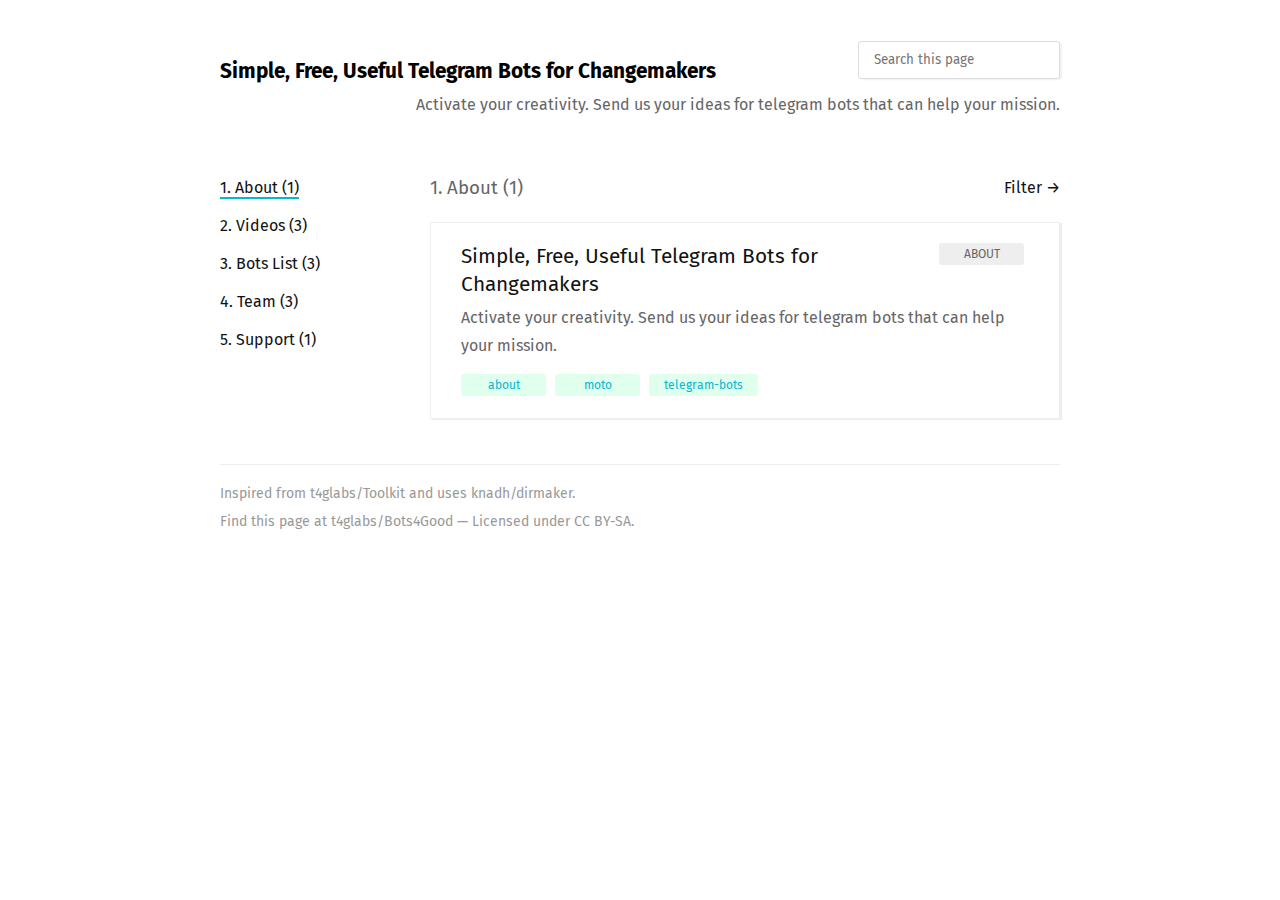
==== 1.-about.html @ aed3edaa "Deploying to gh-pages from  @ bbfca7227596a2bd19382de7549f836a500d4ebc 🚀" ====
<!DOCTYPE html>
<html lang="en">

<head>
	<title>1. About / Bots4Good </title>
	<meta http-equiv="Content-Type" content="text/html; charset=utf-8" />
	<meta name="description"
		content="Simple, Free, Useful Telegram Bots for Changemakers" />
	<meta name="referrer" content="no-referrer">
	<meta name="viewport" content="width=device-width, initial-scale=1" />
	<link rel="image_src" href="https://indic.page/static/thumb.png" />
	<link rel="icon" type="image/x-icon" href="https://indic.page/static/thumb.png" />


	<meta property="og:title" content="1. About / Bot4Good " />
	<meta property="og:description"
		content="Simple, Free, Useful Telegram Bots for Changemakers" />
	<meta property="og:type" content="website" />
	<meta property="og:url" content="https://t4glabs.github.io/Bots4Good/1. about.html" />
	<meta property="og:image" content="https://t4glabs.github.io/Bots4Good/static/thumb.png" />

	<link href='https://fonts.googleapis.com/css?family=Fira+Sans:400&display=swap' rel='stylesheet' type='text/css' />
	<link href="static/style.css" rel="stylesheet" type="text/css" />

	<!-- <script defer data-domain="t4glabs.github.io/toolkit" src="https://analytics.t4glabs.org/js/script.js"></script> -->


</head>

<body>

	 <nav class="nav">
		<div class="wrap">
			<header class="header">
				<a href="#" id="burger"><span></span><span></span><span></span></a>
				<div class="logo">
					<!-- <a href="/"><img src="static/logo.svg" alt="Toolkit page" /></a> -->
					<h2 class="logo-head" style="color: black; margin-top: 20px;"> <b>Simple, Free, Useful Telegram Bots for Changemakers</b></h2>
					<p><input id="search" class="search" type="text" placeholder="Search this page" /></p>

					<!-- <p class="slogan">A directory of Free and Open Source Software (FOSS), Frameworks, Showcases to help
						change makers leverage technology to amplify their impact. Please use the chat box to talk to
						the community about NGO's requirements, share a tool, interesting problem statements that have
						real world impact etc.</p> -->
				</div>
				<div class="intro">
					<p class="slogan">Activate your creativity. Send us your ideas for telegram bots that can help your mission.</p>
					<p><input id="search2" class="search" type="text" placeholder="Search this page" /></p>
				</div>
			</header>
		</div> 
		
		<!-- <div class="btn-section sub-wrap">
			<p>
				<a href="https://ee.kobotoolbox.org/jzaCg4UR" target="_blank" class="" style="color: #38a463;">>> Click to share a useful resource or tech needs for your mission</a>
			</p>
			<div class="submit-container" style="text-align: end;">
				<a href="https://ee.kobotoolbox.org/x/pDNbK4fD" target="_blank" class="kit-submit box"> + Add a Tool</a>
			</div>
			
		</div> -->
	</nav>

	

	<div class="wrap">
		<div class="container">
			<section class="sidebar" id="sidebar">
				<ul class="index">
					
					<li class="selected"><a
							href="1.-about.html">1. About (1)</a></li>
					
					<li class=""><a
							href="2.-videos.html">2. Videos (3)</a></li>
					
					<li class=""><a
							href="3.-bots-list.html">3. Bots List (3)</a></li>
					
					<li class=""><a
							href="4.-team.html">4. Team (3)</a></li>
					
					<li class=""><a
							href="5.-support.html">5. Support (1)</a></li>
					
				</ul>
			</section>


			<section class="content">
				
				<a href="#" id="toggle-filters">Filter &rarr;</a>
				
				<section class="section" id="organisations">
					<h3>1. About (1)</h3>

					<div class="filters" id="filters">
						
						<div class="languages">
							
							<label id="lang-about">
								<input type="checkbox" class="filter-language" for="lang-about" checked
									value="about" />about
							</label>
							
							<label id="lang-moto">
								<input type="checkbox" class="filter-language" for="lang-moto" checked
									value="moto" />moto
							</label>
							
							<label id="lang-telegram-bots">
								<input type="checkbox" class="filter-language" for="lang-telegram-bots" checked
									value="telegram-bots" />telegram-bots
							</label>
							

							<a href="#" class="toggle-filters" data-target="language" data-state="on">&larr; Toggle</a>
						</div>
						

						
					</div>

					<ul id="items">
						
						<li class="item" data-filters="about|moto|telegram-bots|"
							data-tags="about|">
							<h2 class="title">
								
								<span class="tag">ABOUT</span>
								
								<a href="https://bots4good.org/" class="link" target="_blank">Simple, Free, Useful Telegram Bots for Changemakers</a>
							</h2>

							<p class="description">Activate your creativity. Send us your ideas for telegram bots that can help your mission.</p>

							<div class="tags">
								
								<span class="tag lang">about</span>
								
								<span class="tag lang">moto</span>
								
								<span class="tag lang">telegram-bots</span>
								

								<a href="" class="reveal">+-2 &larr; View all</a>
							</div>
						</li>
						
					</ul>
				</section>
			</section><!-- content -->
		</div><!-- container -->
		<!-- <div class="submit-container" style="text-align: center;">
		
		<a href="https://ee.kobotoolbox.org/x/pDNbK4fD" target="_blank" class="kit-submit box">Submit new Toolkit &rarr;</a>
	</div> -->

		<footer>
			<!-- <div class="foot-link">
				Credits:

			</div> -->
			Inspired from <a href="https://github.com/t4glabs/Toolkit">t4glabs/Toolkit</a> and uses <a
				href="https://github.com/knadh/dirmaker" target="_blank">knadh/dirmaker</a>. <br>
			Find this page at <a href="https://github.com/t4glabs/Bots4Good">t4glabs/Bots4Good</a>
			&mdash; Licensed under <a href="https://creativecommons.org/licenses/by-sa/4.0/">CC BY-SA</a>.<br>
			
			<!-- Credits: Project Genesis Community - <a href="https://www.linkedin.com/in/kailashnadh/"  target="_blank">Kailash Nadh</a>, Samagata Foundation, <a href="https://www.linkedin.com/company/fossunited/"  target="_blank"> FOSS United</a>,<a href="https://www.linkedin.com/company/zerodha/"  target="_blank"> Zerodha</a>,<a href="https://www.linkedin.com/company/omidyar-network-india/"  target="_blank"> Omidyar Network</a>,<a href="https://www.linkedin.com/company/tinkerhub/"  target="_blank"> TinkerHub</a>,<a href="https://www.linkedin.com/company/tech4good-community/"  target="_blank"> Tech4Good Community</a>,<a href="https://www.linkedin.com/showcase/project-tech4dev/"  target="_blank"> Project Tech4Dev</a>,<a href="https://www.linkedin.com/company/t4glabs/"  target="_blank"> Tech4Good Labs</a> , <a href="https://www.linkedin.com/school/kalvium/"  target="_blank"> Kalvium</a>,<a href="https://www.linkedin.com/company/samanvay-research-and-development-foundation/"  target="_blank"> Samanvay Foundation</a>,<a href="https://www.linkedin.com/company/ashoka/"  target="_blank"> Ashoka ASPIRe</a> ,<a href="https://www.linkedin.com/company/reap-benefit-foundation/"  target="_blank"> Reap Benefit</a> and many more. -->
		</footer>

		<script src="static/main.js"></script>

		 <!-- <script>
			window.chatwootSettings = {"position":"right","type":"expanded_bubble","launcherTitle":"Chat with us"};
			(function(d,t) {
			  var BASE_URL="https://genesis.t4glabs.org";
			  var g=d.createElement(t),s=d.getElementsByTagName(t)[0];
			  g.src=BASE_URL+"/packs/js/sdk.js";
			  g.defer = true;
			  g.async = true;
			  s.parentNode.insertBefore(g,s);
			  g.onload=function(){
				window.chatwootSDK.run({
				  websiteToken: 'RZwquYTxbi2p6N6v6wLZvsGb',
				  baseUrl: BASE_URL
				})
			  }
			})(document,"script");
		  </script>  -->
		  
	</div>
</body>

</html>
---- static/style.css ----
* {
	box-sizing: border-box;
}
body {
	font-family: "Fira Sans", "Helvetica Neue", "Segoe UI", sans-serif;
	font-size: 16px;
	line-height: 28px;
	color: #666;
}

input, textarea, select {
	font-family: "Fira Sans", "Helvetica Neue", "Segoe UI", sans-serif;
	border: 1px solid #ddd;
	padding: 10px 15px;
	border-radius: 3px;
}

h1, h2, h3, h4, h5 {
	font-weight: 400;
	margin: 0 0 20px 0;
}
h1 {
	font-size: 2em;
}
h2 {
	font-size: 1.3em;
	margin-bottom: 5px;
}

a {
	color: #111;
	text-decoration: none;
}
	a:hover {
		border-bottom: 2px solid #06B6D4;
	}

p {
	margin: 0 0 10px 0;
}

ul {
	margin: 0;
	padding: 0;
	list-style-type: none;
}

footer {
	font-size: 0.875em;
	border-top: 1px solid #eee;
	margin: 45px 0 15px 0;
	padding-top: 15px;
	color: #999;
}
	footer a {
		color: #999;
	}

.wrap {
	max-width: 900px;
	margin: 0 auto;
	padding: 30px 30px 0px 30px;
}
.header {
	width: 100%;
	display: flex;
	margin-bottom: 15px;
	/* *** */
	flex-direction: column;

}

.logo{
	display: flex;
    justify-content: space-between;
    align-items: center;
}
	.logo a {
		border: 0;
	}
	#burger {
		float: right;
		display: none;
	}
		#burger span {
			background: #111;
			display: block;
			height: 3px;
			width: 25px;
			margin-bottom: 4px;
			border-radius: 2px;
		}
		#burger:hover {
			border: 0;
		}
		#burger:hover span {
			background: #06B6D4;
		}

.container {
	display: flex;
}
.sidebar {
	flex: 25%;
}
	.sidebar li {
		margin-bottom: 10px;
		font-style: capitalize;
	}
	.sidebar li.selected a {
		border-bottom: 2px solid #06B6D4;
	}
.content {
	flex: 75%;
}

.index {
	margin: 0;
}
.intro {
	margin-left: auto;
}
.search {
	float: right;
	box-shadow: 2px 1px 2px #f1f1f1;
}

/* Entries */
#toggle-filters {
	float: right;
}

#filters {
	margin-bottom: 30px;
	display: none;
}
	#filters label {
		cursor: pointer;
		margin-right: 10px;
		display: inline-block;
	}

.toggle-filters {
	font-size: 0.875em;
}


.tag {
	background: #eee;
	font-size: 12px;
	color: #666;
	line-height: 1em;
	text-align: center;
	margin-right: 5px;

	display: inline-block;
	min-width: 85px;
	padding: 5px 15px;
	border-radius: 3px;
}
	.tag.lang {
		background: #e0ffec;
		color: #06B6D4;
	}

	/* Show max 5 tags and the "Reveal" link next to it */
	.tags .tag:nth-child(n+6) {
		display: none;
	}
	.tags .reveal {
		display: none;
	}
	.tags .tag:nth-child(n+6)+.reveal {
		display: inline-block;
		font-size: 0.875em;
		line-height: 1em;
	}
	.tags.visible .tag {
		display: inline-block !important;
	}

.title .tag {
	float: right;
}

.languages {
	margin-bottom: 20px;
}

#items {
	box-shadow: 2px 1px 1px #eee;
	border: 1px solid #eee;
}
	#items .item {
		padding: 20px 30px;
	}
	#items .item:hover {
		background: #f9f9f9;
	}

	#search2{
		display: none;
	}

@media(max-width: 750px) {
	.wrap {
		padding: 15px;
	}
	.header {
		display: block;
		margin: 0;
	}
	#burger {
		display: block;
	}
	.search {
		float: none;
		display: none;
		width: 100%;
	}
	/* ******* */
	#search2{
		display: block;
	}
	.intro {
		margin: auto;
	}
	.container {
		display: block;
	}
	.sidebar {
		text-align: center;
		display: none;
	}
	#items .item {
		padding: 15px 15px;
	}
	/* ********** */
	.logo{
		display: flex;
		flex-direction: column;
		gap: 20px;
	}
}

.kit-submit {
	background: #eee;
	/* font-size: 12px; */
	color: #666;
	line-height: 1em;
	text-align: center;
	margin-right: 5px;
	margin-top: 0px;
	display: inline-block;
	min-width: 85px;
	padding: 10px;
	border-radius: 3px;
}
	.kit-submit.box {
		border: 1px solid #06B6D4;
		border-radius: 5px;
		background-color: #E0FFEC;
		color: #666;
		/* color: #000000; */
	}

	.kit-submit.box:hover {
		border: 1px solid #06B6D4;
		background-color: #c6fada;
	}

/* ************************* */
.foot-link{
	color: #06B6D4;
}
.btn-section{
	display: flex;
    justify-content: start;
    gap: 43px;
    align-items: center;
}

.sub-wrap {
	max-width: 900px;
	margin: 0 auto;
	padding: 4px 30px 0px 30px;
}
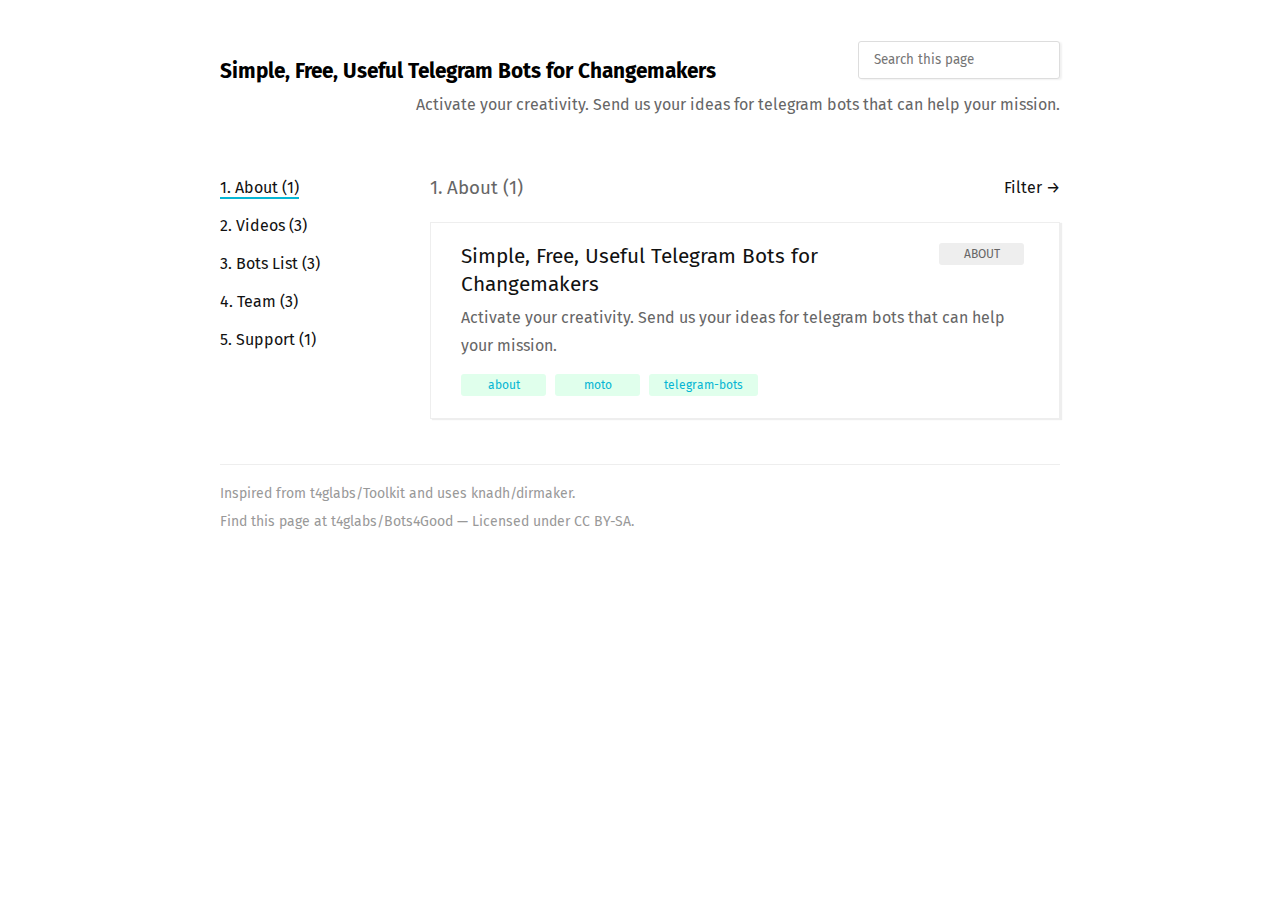
==== commit 63e20546: "Deploying to gh-pages from  @ f60d5de5bcbe936bf7ce06e0a90b7547a41104fa 🚀" ====
--- a/1.-about.html
+++ b/1.-about.html
@@ -22,7 +22,7 @@
 	<link href='https://fonts.googleapis.com/css?family=Fira+Sans:400&display=swap' rel='stylesheet' type='text/css' />
 	<link href="static/style.css" rel="stylesheet" type="text/css" />
 
-	<!-- <script defer data-domain="t4glabs.github.io/toolkit" src="https://analytics.t4glabs.org/js/script.js"></script> -->
+	<script defer data-domain="bots4good.org" src="https://analytics.t4glabs.org/js/script.js"></script>
 
 
 </head>
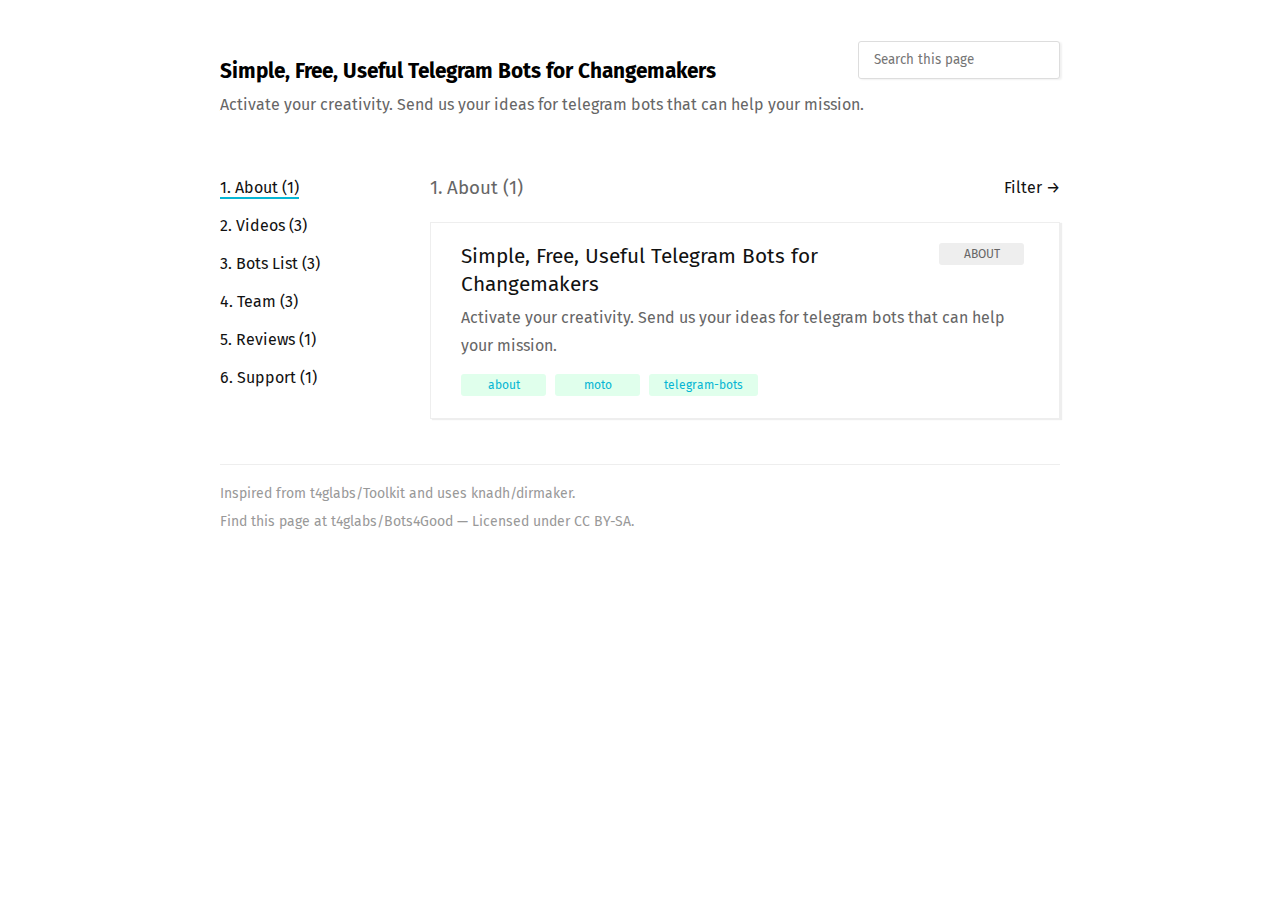
==== commit 4a631c76: "Deploying to gh-pages from  @ c4c7416d8815fea7f7588a00f249b262af03ee75 🚀" ====
--- a/1.-about.html
+++ b/1.-about.html
@@ -43,7 +43,7 @@
 						the community about NGO's requirements, share a tool, interesting problem statements that have
 						real world impact etc.</p> -->
 				</div>
-				<div class="intro">
+				<div>
 					<p class="slogan">Activate your creativity. Send us your ideas for telegram bots that can help your mission.</p>
 					<p><input id="search2" class="search" type="text" placeholder="Search this page" /></p>
 				</div>
@@ -81,7 +81,10 @@
 							href="4.-team.html">4. Team (3)</a></li>
 					
 					<li class=""><a
-							href="5.-support.html">5. Support (1)</a></li>
+							href="5.-reviews.html">5. Reviews (1)</a></li>
+					
+					<li class=""><a
+							href="6.-support.html">6. Support (1)</a></li>
 					
 				</ul>
 			</section>
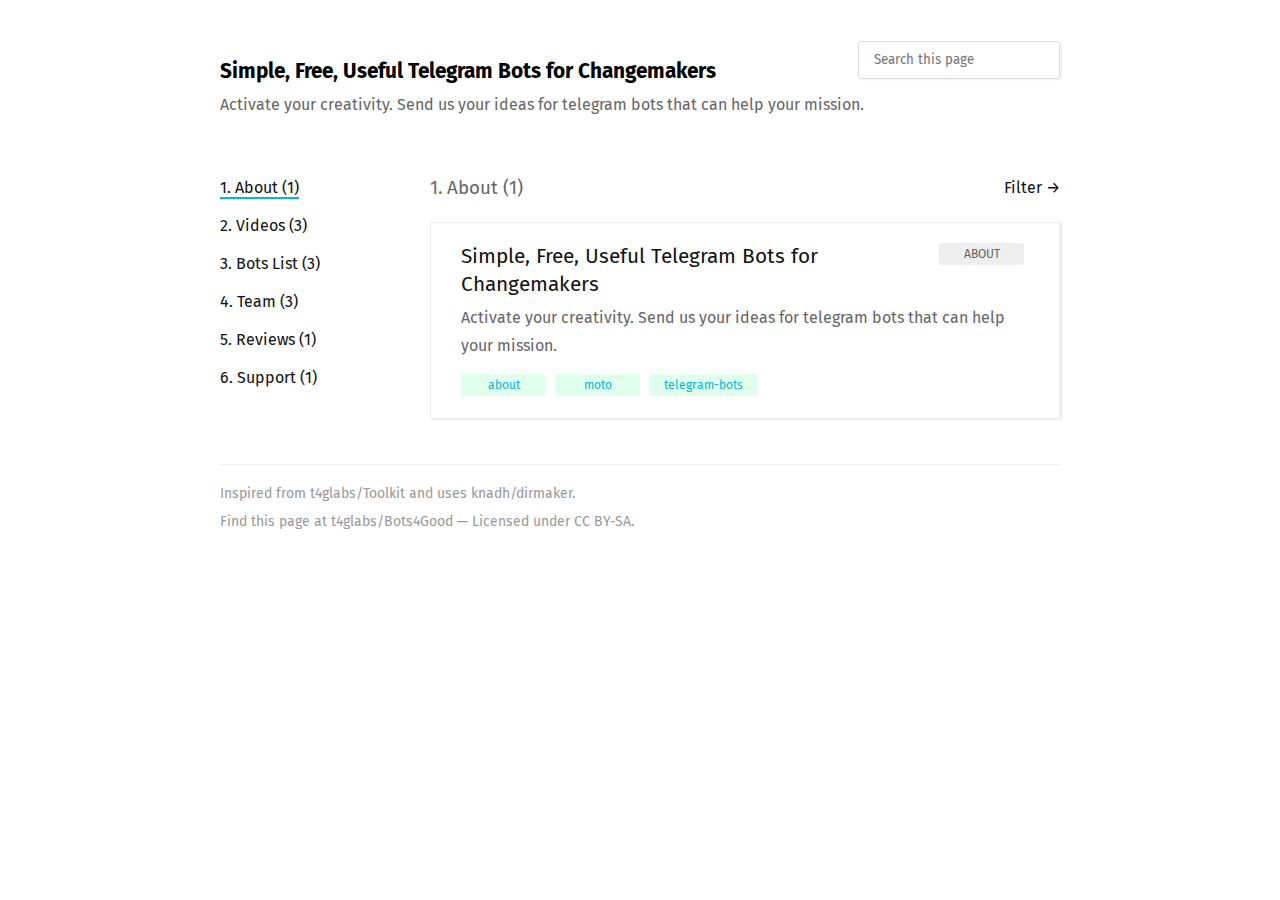
==== commit 1eb56adf: "Deploying to gh-pages from  @ 8f46a24360884f29a565c63afb19b1db007ccea7 🚀" ====
--- a/1.-about.html
+++ b/1.-about.html
@@ -174,7 +174,8 @@
 
 		<script src="static/main.js"></script>
 
-		 <!-- <script>
+		 
+		<script>
 			window.chatwootSettings = {"position":"right","type":"expanded_bubble","launcherTitle":"Chat with us"};
 			(function(d,t) {
 			  var BASE_URL="https://genesis.t4glabs.org";
@@ -185,12 +186,13 @@
 			  s.parentNode.insertBefore(g,s);
 			  g.onload=function(){
 				window.chatwootSDK.run({
-				  websiteToken: 'RZwquYTxbi2p6N6v6wLZvsGb',
+				  websiteToken: 'f5SUvWmSPPzCRCqq8AswVFWU',
 				  baseUrl: BASE_URL
 				})
 			  }
 			})(document,"script");
-		  </script>  -->
+		  </script>
+		  
 		  
 	</div>
 </body>
